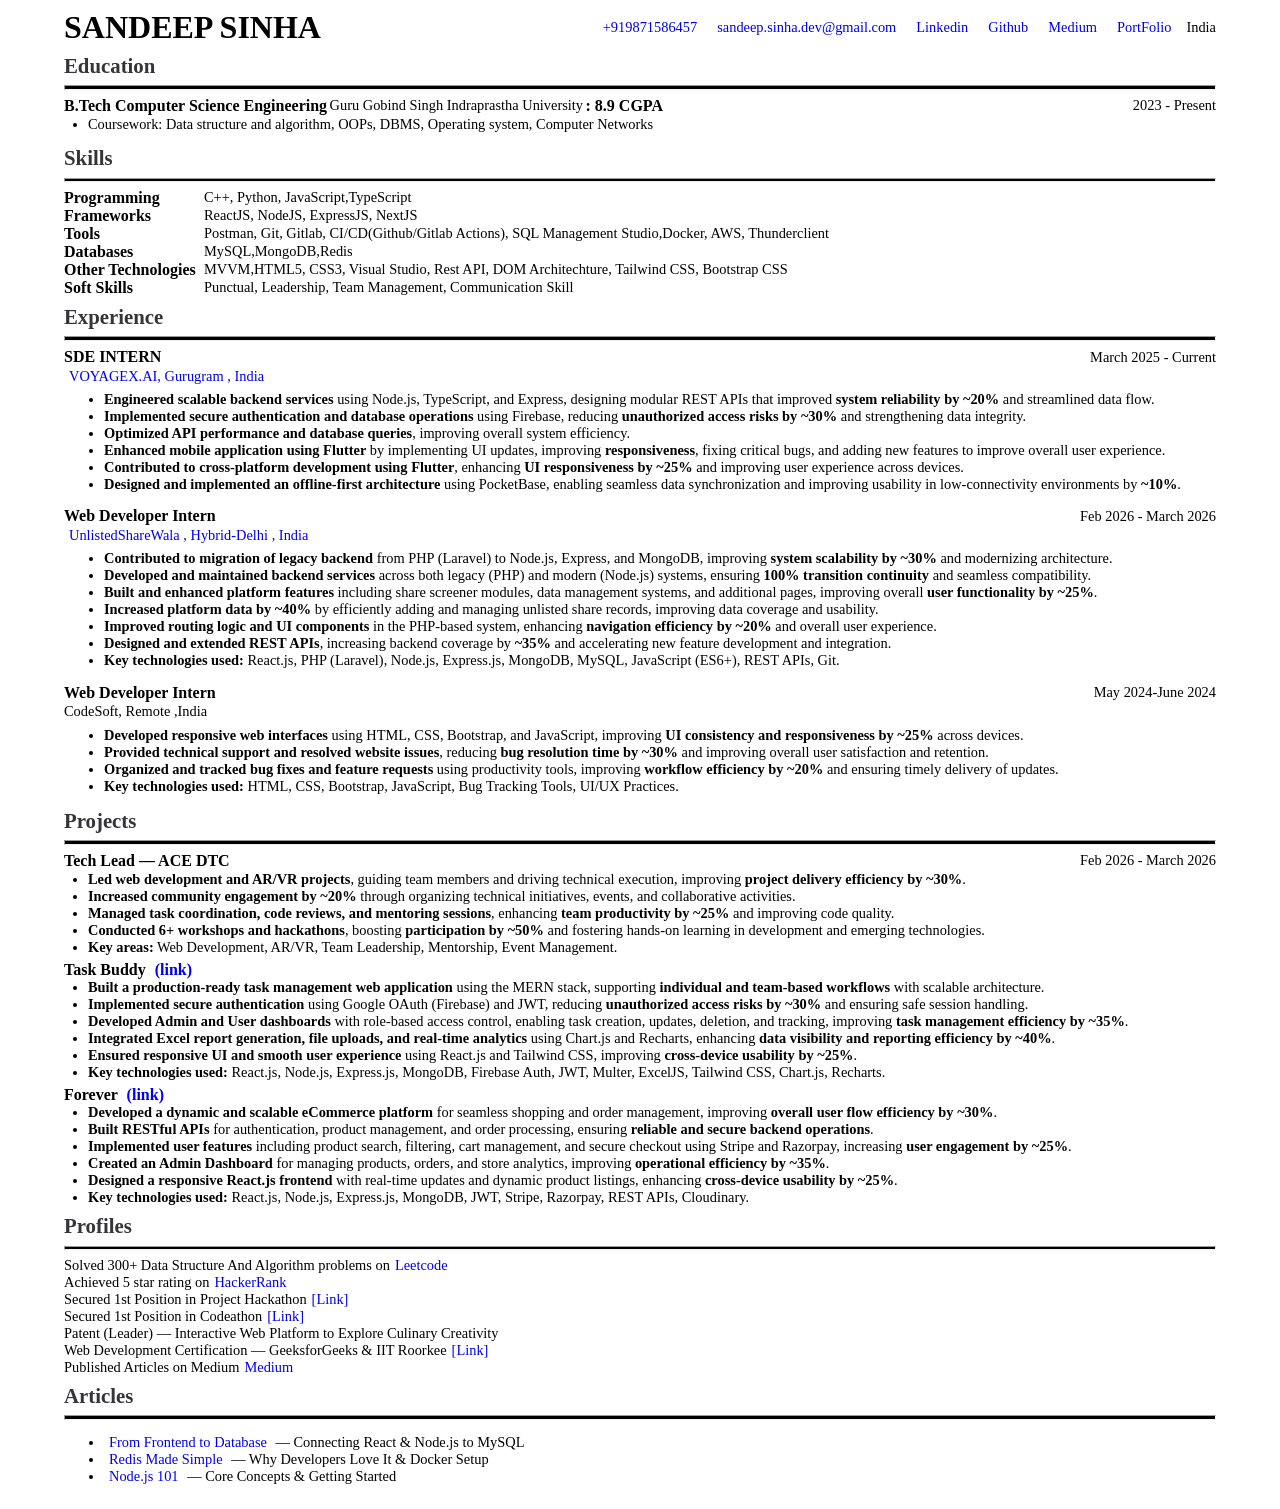
==== index.html @ 8e657e00 "Refactor list items for better readability" ====
<!DOCTYPE html>
<html lang="en">

<head>
    <meta charset="UTF-8">
    <meta http-equiv="X-UA-Compatible" content="IE=edge">
    <meta name="viewport" content="width=device-width, initial-scale=1.0">
    <link rel="stylesheet" href="./Resume.css">
    <title>Resume</title>
</head>

<body>
    <div class="Resume">
        <div class="Resume_Head">
            <div class="Resume_Name">SANDEEP SINHA</div>
            <div class="Resume_Contact">
                <div><a href="tel:+919871586457">+919871586457</a></div>

                <a href="mailto:sandeep.sinha.dev@gmail.com">sandeep.sinha.dev@gmail.com</a>
                <a href="https://www.linkedin.com/in/sandeep-sinha-full-stack">Linkedin</a>
                <a href="https://github.com/sinhaSandeep2006">Github</a>
                <a href="https://medium.com/@avta">Medium</a>
                <a href="https://portfolio-xi-red-oyzqsvfe94.vercel.app/">PortFolio</a>
                <div>India</div>
            </div>
        </div>

        <div class="Resume_Body">
            <div class="Section">
                <div class="Section_Head">Education</div>
                <hr>
                <div class="Sep">
                    <div class="Institute">
                        <div class="S_Bold">B.Tech Computer Science Engineering</div>
                        Guru Gobind Singh Indraprastha University
                        <div class="S_Bold"> : 8.9 CGPA </div>
                    </div>
                    <div class="Normal">2023 - Present</div>
                </div>

                <div class="Sep">
                    <div class="Institute">
                        <ul class="course_work">
                            <li>
                                <span>Coursework:</span>
                                Data structure and algorithm, OOPs, DBMS, Operating system, Computer Networks
                            </li>
                        </ul>
                    </div>
                </div>
                <div class="Section_Head">Skills</div>
                <hr>
                <div class="DF">
                    <div class="S_Bold">Programming</div>
                    <div class="Skills">C++, Python, JavaScript,TypeScript</div>
                </div>

                <div class="DF">
                    <div class="S_Bold">Frameworks </div>
                    <div class="Skills">ReactJS, NodeJS, ExpressJS, NextJS</div>
                </div>
                <div class="DF">
                    <div class="S_Bold">Tools </div>
                    <div class="Skills">Postman, Git, Gitlab,
                        CI/CD(Github/Gitlab Actions), SQL Management Studio,Docker, AWS, Thunderclient</div>
                </div>
                <div class="DF">
                    <div class="S_Bold">Databases </div>
                    <div class="Skills">MySQL,MongoDB,Redis</div>
                </div>
                <div class="DF">
                    <div class="S_Bold">Other Technologies </div>
                    <div class="Skills">MVVM,HTML5, CSS3, Visual Studio, Rest API, DOM Architechture, Tailwind CSS,
                        Bootstrap CSS </div>
                </div>
                <div class="DF">
                    <div class="S_Bold">Soft Skills </div>
                    <div class="Skills">Punctual, Leadership, Team Management, Communication Skill</div>
                </div>
                <div class="Section_Head">Experience</div>
                <hr>

                <!-- Fullstack Developer -->
                <div class="Sep">
                    <div class="S_Bold">
                        SDE INTERN
                    </div>
                    <div>
                        March 2025 - Current
                    </div>
                </div>
                <div class="Sm_Bold">
                    <a href="https://voyagex.ai/">
                        VOYAGEX.AI, Gurugram , India</a>
                </div>
                <ul>
    <li>
        <b>Engineered scalable backend services</b> using Node.js, TypeScript, and Express, designing
        modular REST APIs that improved <b>system reliability by ~20%</b> and streamlined data flow.
    </li>

    <li>
        <b>Implemented secure authentication and database operations</b> using Firebase, reducing
        <b>unauthorized access risks by ~30%</b> and strengthening data integrity.
    </li>

    <li>
        <b>Optimized API performance and database queries</b>, improving overall system efficiency.
    </li>

    <li>
        <b>Enhanced mobile application using Flutter</b> by implementing UI updates, improving
        <b>responsiveness</b>, fixing critical bugs, and adding new features to improve overall user experience.
    </li>

    <li>
        <b>Contributed to cross-platform development using Flutter</b>, enhancing <b>UI responsiveness
        by ~25%</b> and improving user experience across devices.
    </li>

    <li>
        <b>Designed and implemented an offline-first architecture</b> using PocketBase, enabling
        seamless data synchronization and improving usability in low-connectivity environments by
        <b>~10%</b>.
    </li>
</ul>
                <!-- SOFTWARE ENGINEER -->
                <div class="Sep">
                    <div class="S_Bold">
                        Web Developer Intern
                    </div>
                    <div>
                        Feb 2026 - March 2026
                    </div>
                </div>
                <div class="Sm_Bold">
                    <a href="https://unlistedsharewala.com/">
                        UnlistedShareWala , Hybrid-Delhi , India</a>
                </div>
                <ul>
                    <li>
                        <b>Contributed to migration of legacy backend</b> from PHP (Laravel) to Node.js, Express, and
                        MongoDB, improving <b>system scalability by ~30%</b> and modernizing architecture.
                    </li>

                    <li>
                        <b>Developed and maintained backend services</b> across both legacy (PHP) and modern (Node.js)
                        systems, ensuring <b>100% transition continuity</b> and seamless compatibility.
                    </li>

                    <li>
                        <b>Built and enhanced platform features</b> including share screener modules, data management
                        systems, and additional pages, improving overall <b>user functionality by ~25%</b>.
                    </li>

                    <li>
                        <b>Increased platform data by ~40%</b> by efficiently adding and managing unlisted share
                        records, improving data coverage and usability.
                    </li>

                    <li>
                        <b>Improved routing logic and UI components</b> in the PHP-based system, enhancing <b>navigation
                            efficiency by ~20%</b> and overall user experience.
                    </li>

                    <li>
                        <b>Designed and extended REST APIs</b>, increasing backend coverage by <b>~35%</b> and
                        accelerating new feature development and integration.
                    </li>

                    <li>
                        <b>Key technologies used:</b> React.js, PHP (Laravel), Node.js, Express.js, MongoDB, MySQL,
                        JavaScript (ES6+), REST APIs, Git.
                    </li>
                </ul>
                <!-- SOFTWARE ENGINEERING INTERN -->
                <div class="Sep">
                    <div class="S_Bold">
                        Web Developer Intern
                    </div>
                    <div>
                        May 2024-June 2024
                    </div>
                </div>
                <div class="Sm_Bold">

                    CodeSoft, Remote ,India</a>
                </div>
                <ul>
                    <li>
                        <b>Developed responsive web interfaces</b> using HTML, CSS, Bootstrap, and JavaScript, improving
                        <b>UI consistency and responsiveness by ~25%</b> across devices.
                    </li>

                    <li>
                        <b>Provided technical support and resolved website issues</b>, reducing <b>bug resolution time
                            by ~30%</b> and improving overall user satisfaction and retention.
                    </li>

                    <li>
                        <b>Organized and tracked bug fixes and feature requests</b> using productivity tools, improving
                        <b>workflow efficiency by ~20%</b> and ensuring timely delivery of updates.
                    </li>

                    <li>
                        <b>Key technologies used:</b> HTML, CSS, Bootstrap, JavaScript, Bug Tracking Tools, UI/UX
                        Practices.
                    </li>
                </ul>

                <div class="Section_Head">Projects</div>
                <hr>
                <div class="Exp">
                    <div class="Sep">
                        <div class="S_Bold">
                            Tech Lead — ACE DTC
                        </div>
                        <div>
                            Feb 2026 - March 2026
                        </div>
                    </div>

                    <div class="DFPE">
                        <ul class="course_work">

                            <li>
                                <b>Led web development and AR/VR projects</b>, guiding team members and driving
                                technical execution, improving <b>project delivery efficiency by ~30%</b>.
                            </li>

                            <li>
                                <b>Increased community engagement by ~20%</b> through organizing technical initiatives,
                                events, and collaborative activities.
                            </li>

                            <li>
                                <b>Managed task coordination, code reviews, and mentoring sessions</b>, enhancing
                                <b>team productivity by ~25%</b> and improving code quality.
                            </li>

                            <li>
                                <b>Conducted 6+ workshops and hackathons</b>, boosting <b>participation by ~50%</b> and
                                fostering hands-on learning in development and emerging technologies.
                            </li>

                            <li>
                                <b>Key areas:</b> Web Development, AR/VR, Team Leadership, Mentorship, Event Management.
                            </li>
                        </ul>

                    </div>
                </div>

                <div class="Exp"><span class="S_Bold">
                        Task Buddy <a href="https://task-buddy-q3lt.vercel.app/">(link)</a>
                    </span>

                    <div class="DFPE">
                        <ul class="course_work">
                            <li>
                                <b>Built a production-ready task management web application</b> using the MERN stack,
                                supporting <b>individual and team-based workflows</b> with scalable architecture.
                            </li>

                            <li>
                                <b>Implemented secure authentication</b> using Google OAuth (Firebase) and JWT, reducing
                                <b>unauthorized access risks by ~30%</b> and ensuring safe session handling.
                            </li>

                            <li>
                                <b>Developed Admin and User dashboards</b> with role-based access control, enabling task
                                creation, updates, deletion, and tracking, improving <b>task management efficiency by
                                    ~35%</b>.
                            </li>

                            <li>
                                <b>Integrated Excel report generation, file uploads, and real-time analytics</b> using
                                Chart.js and Recharts, enhancing <b>data visibility and reporting efficiency by
                                    ~40%</b>.
                            </li>

                            <li>
                                <b>Ensured responsive UI and smooth user experience</b> using React.js and Tailwind CSS,
                                improving <b>cross-device usability by ~25%</b>.
                            </li>

                            <li>
                                <b>Key technologies used:</b> React.js, Node.js, Express.js, MongoDB, Firebase Auth,
                                JWT, Multer, ExcelJS, Tailwind CSS, Chart.js, Recharts.
                            </li>
                        </ul>
                    </div>
                </div>
                <div class="Exp"><span class="S_Bold">
                        Forever <a href="https://forever-m28p.vercel.app/">(link)</a>
                    </span>

                    <div class="DFPE">
                        <ul class="course_work">
                            <li>
                                <b>Developed a dynamic and scalable eCommerce platform</b> for seamless shopping and
                                order management, improving <b>overall user flow efficiency by ~30%</b>.
                            </li>

                            <li>
                                <b>Built RESTful APIs</b> for authentication, product management, and order processing,
                                ensuring <b>reliable and secure backend operations</b>.
                            </li>

                            <li>
                                <b>Implemented user features</b> including product search, filtering, cart management,
                                and secure checkout using Stripe and Razorpay, increasing <b>user engagement by
                                    ~25%</b>.
                            </li>

                            <li>
                                <b>Created an Admin Dashboard</b> for managing products, orders, and store analytics,
                                improving <b>operational efficiency by ~35%</b>.
                            </li>

                            <li>
                                <b>Designed a responsive React.js frontend</b> with real-time updates and dynamic
                                product listings, enhancing <b>cross-device usability by ~25%</b>.
                            </li>

                            <li>
                                <b>Key technologies used:</b> React.js, Node.js, Express.js, MongoDB, JWT, Stripe,
                                Razorpay, REST APIs, Cloudinary.
                            </li>
                        </ul>
                    </div>
                </div>


                <div class="Section_Head">
                    Profiles
                </div>
                <hr>

                <div class="DFP">
                    <div>Solved 300+ Data Structure And Algorithm problems on </div>
                    <a href="https://leetcode.com/u/sinhaSandeep/">Leetcode</a>
                </div>

                <div class="DFP">
                    <div>Achieved 5 star rating on </div>
                    <a href="https://www.hackerrank.com/profile/avatdell">HackerRank</a>
                </div>

                <div class="DFP">
                    <div>Secured 1st Position in Project Hackathon </div>
                    <a href="https://drive.google.com/file/d/1RnlbuwYfHRTOypfjVZYj_A6CXDoIvnoF/view">[Link]</a>
                </div>

                <div class="DFP">
                    <div>Secured 1st Position in Codeathon </div>
                    <a href="https://drive.google.com/file/d/1Unbo2PFHLq9lsecltMrE9P5pNCYg2vUd/view">[Link]</a>
                </div>

                <div class="DFP">
                    <div>Patent (Leader) — Interactive Web Platform to Explore Culinary Creativity </div>
                </div>

                <div class="DFP">
                    <div>Web Development Certification — GeeksforGeeks & IIT Roorkee </div>
                    <a href="https://drive.google.com/file/d/17wc8FModReOjwoS8ejOoN26XyRVuxic_/view">[Link]</a>
                </div>

                <div class="DFP">
                    <div>Published Articles on Medium </div>
                    <a href="https://medium.com/@avta">Medium</a>
                </div>

                <div class="Section_Head">
                    Articles
                </div>
                <hr>

                <div class="DFPE">
                    <ul>
                        <li>
                            <a
                                href="https://medium.com/stackademic/from-frontend-to-database-connecting-react-and-node-js-to-mysql-for-beginners-baddd2785c11">
                                From Frontend to Database
                            </a> — Connecting React & Node.js to MySQL
                        </li>

                        <li>
                            <a
                                href="https://medium.com/stackademic/redis-made-simple-why-developers-love-it-how-to-launch-instantly-with-docker-8f6e66501a3b">
                                Redis Made Simple
                            </a> — Why Developers Love It & Docker Setup
                        </li>

                        <li>
                            <a href="https://medium.com/@avta/ad08bc94a603">
                                Node.js 101
                            </a> — Core Concepts & Getting Started
                        </li>
                    </ul>
                </div>

            </div>
        </div>
    </div>
</body>

</html>
---- Resume.css ----
body {
    margin: 0;
    padding: 0;
    font-size: 0.9rem;
}
.Sm_Bold {
    margin-bottom: -8px;
}
.course_work {
    margin-top: 0px;
    margin-bottom: 5px;
    margin-left: -16px;
}
.Resume,
.Resume_Head,
.Resume_Body {
    display: flex;
    flex-direction: column;
    align-items: center;
    justify-content: flex-start;
    width: -webkit-fill-available;
}
.Resume_Body,
.Resume_Head {
    flex: 1;
}
.Resume {
    padding: 1vh 5vw;
}
.Exp {
    margin: 2.5px 0;
}
hr {
    background-color: black;
    height: 2.5px;
}
.Section {
    width: 100%;
}
.Resume_Name {
    font-size: 2rem;
    font-weight: 700;
}
.Sep {
    display: flex;
    align-items: center;
    justify-content: space-between;
    margin: 1.5px 0;
}
.S_Bold {
    font-size: 1rem;
    font-weight: 700;
}
.Section_Head {
    font-size: 1.3rem;
    font-weight: 700;
    margin: 8px 0 0 0;
    color: rgb(53, 52, 57);
}
.Institute {
    display: flex;
    align-items: center;
    justify-content: start;
    gap: 2.5px;
}
.DF,
.DFP {
    display: flex;
    align-items: flex-start;
    justify-content: start;
}
.DF .S_Bold {
    flex-basis: 140px;
    flex-grow: 0;
}
.DFPE .S_Bold {
    display: inline;
    white-space: nowrap;
}
.Skills {
    flex-basis: 464px;
    flex-grow: 1;
    height: auto;
}
a {
    margin: 0 5px;
    text-decoration: none;
}
/* Additional styling for Resume_Head */
.Resume_Head {
    display: flex;
    flex-direction: row;
    align-items: center;
    justify-content: space-between;
    width: -webkit-fill-available;
}
.Resume_Contact {
    display: flex;
    flex-direction: row;
    align-items: center;
    gap: 10px;
}


/* ── RESPONSIVE ── */

@media (max-width: 768px) {
    .Resume_Head {
        flex-direction: column;
        align-items: flex-start;
        gap: 8px;
    }

    .Resume_Contact {
        flex-wrap: wrap;
        gap: 6px;
    }

    .Resume_Name {
        font-size: 1.6rem;
    }

    .DF {
        flex-direction: column;
        gap: 0;
    }

    .DF .S_Bold {
        flex-basis: auto;
    }

    .Skills {
        flex-basis: auto;
    }
}

@media (max-width: 480px) {
    body {
        font-size: 0.82rem;
    }

    .Resume_Name {
        font-size: 1.3rem;
    }

    .Resume_Contact {
        gap: 4px;
        font-size: 0.8rem;
    }

    .Sep {
        flex-direction: column;
        align-items: flex-start;
        gap: 2px;
    }

    .Section_Head {
        font-size: 1.1rem;
    }

    .S_Bold {
        font-size: 0.9rem;
    }
}
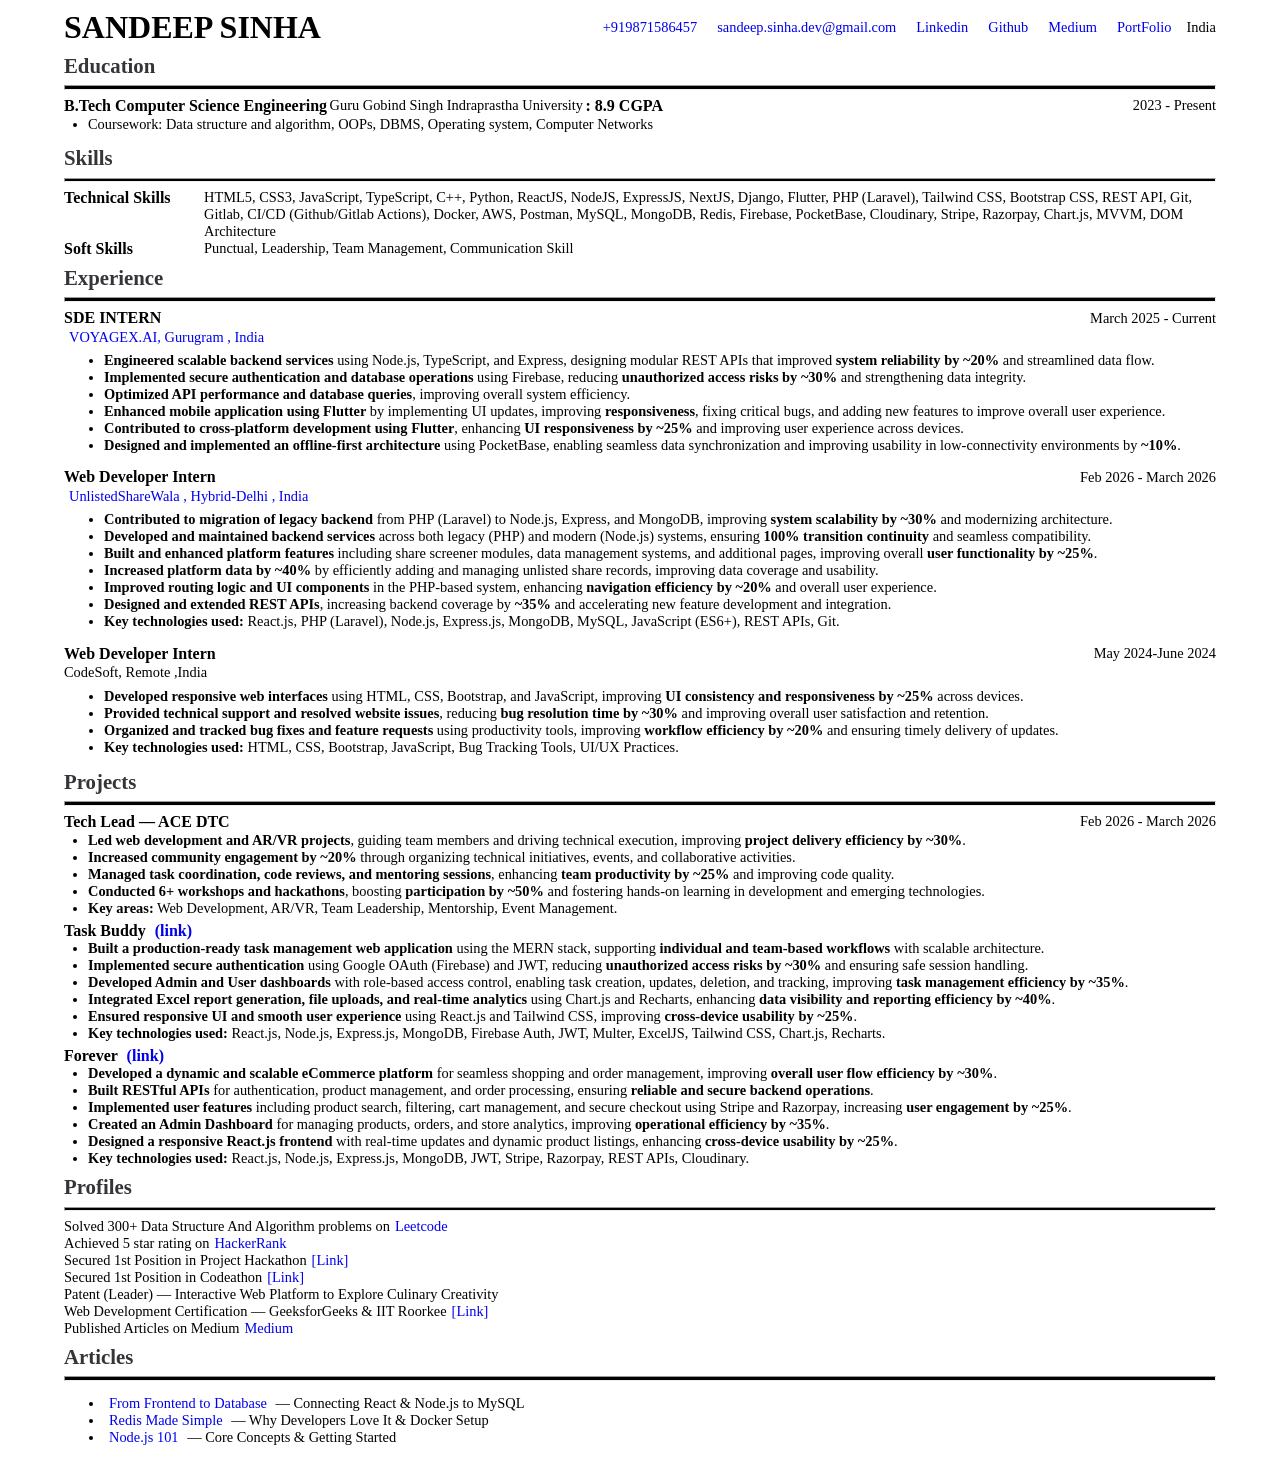
==== commit f1fc32de: "some changes" ====
--- a/index.html
+++ b/index.html
@@ -48,33 +48,17 @@
                         </ul>
                     </div>
                 </div>
-                <div class="Section_Head">Skills</div>
+               <div class="Section_Head">Skills</div>
                 <hr>
                 <div class="DF">
-                    <div class="S_Bold">Programming</div>
-                    <div class="Skills">C++, Python, JavaScript,TypeScript</div>
-                </div>
-
+                    <div class="S_Bold">Technical Skills</div>
+                    <div class="Skills">HTML5, CSS3, JavaScript, TypeScript, C++, Python, ReactJS, NodeJS, ExpressJS,
+                        NextJS, Django, Flutter, PHP (Laravel), Tailwind CSS, Bootstrap CSS, REST API, Git, Gitlab,
+                        CI/CD (Github/Gitlab Actions), Docker, AWS, Postman, MySQL, MongoDB, Redis, Firebase,
+                        PocketBase, Cloudinary, Stripe, Razorpay, Chart.js, MVVM, DOM Architecture</div>
+                </div>
                 <div class="DF">
-                    <div class="S_Bold">Frameworks </div>
-                    <div class="Skills">ReactJS, NodeJS, ExpressJS, NextJS</div>
-                </div>
-                <div class="DF">
-                    <div class="S_Bold">Tools </div>
-                    <div class="Skills">Postman, Git, Gitlab,
-                        CI/CD(Github/Gitlab Actions), SQL Management Studio,Docker, AWS, Thunderclient</div>
-                </div>
-                <div class="DF">
-                    <div class="S_Bold">Databases </div>
-                    <div class="Skills">MySQL,MongoDB,Redis</div>
-                </div>
-                <div class="DF">
-                    <div class="S_Bold">Other Technologies </div>
-                    <div class="Skills">MVVM,HTML5, CSS3, Visual Studio, Rest API, DOM Architechture, Tailwind CSS,
-                        Bootstrap CSS </div>
-                </div>
-                <div class="DF">
-                    <div class="S_Bold">Soft Skills </div>
+                    <div class="S_Bold">Soft Skills</div>
                     <div class="Skills">Punctual, Leadership, Team Management, Communication Skill</div>
                 </div>
                 <div class="Section_Head">Experience</div>
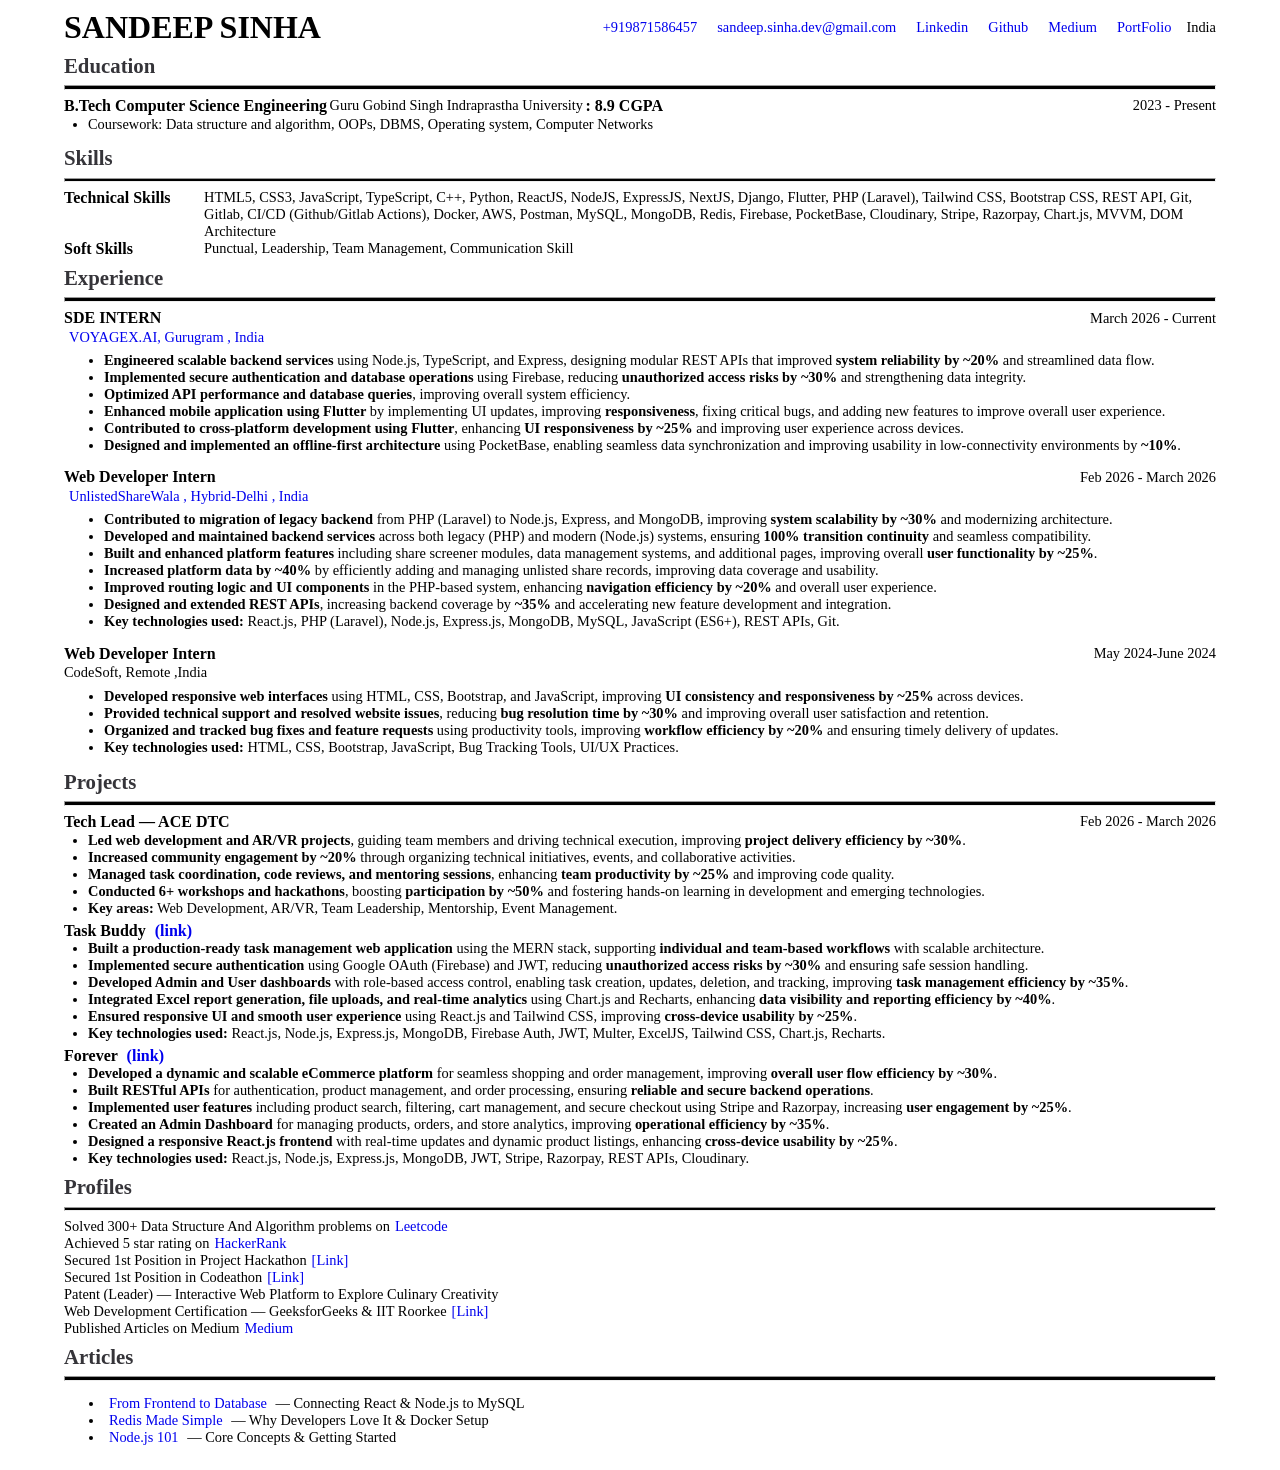
==== commit a1d89d31: "some changes" ====
--- a/index.html
+++ b/index.html
@@ -70,7 +70,7 @@
                         SDE INTERN
                     </div>
                     <div>
-                        March 2025 - Current
+                        March 2026 - Current
                     </div>
                 </div>
                 <div class="Sm_Bold">
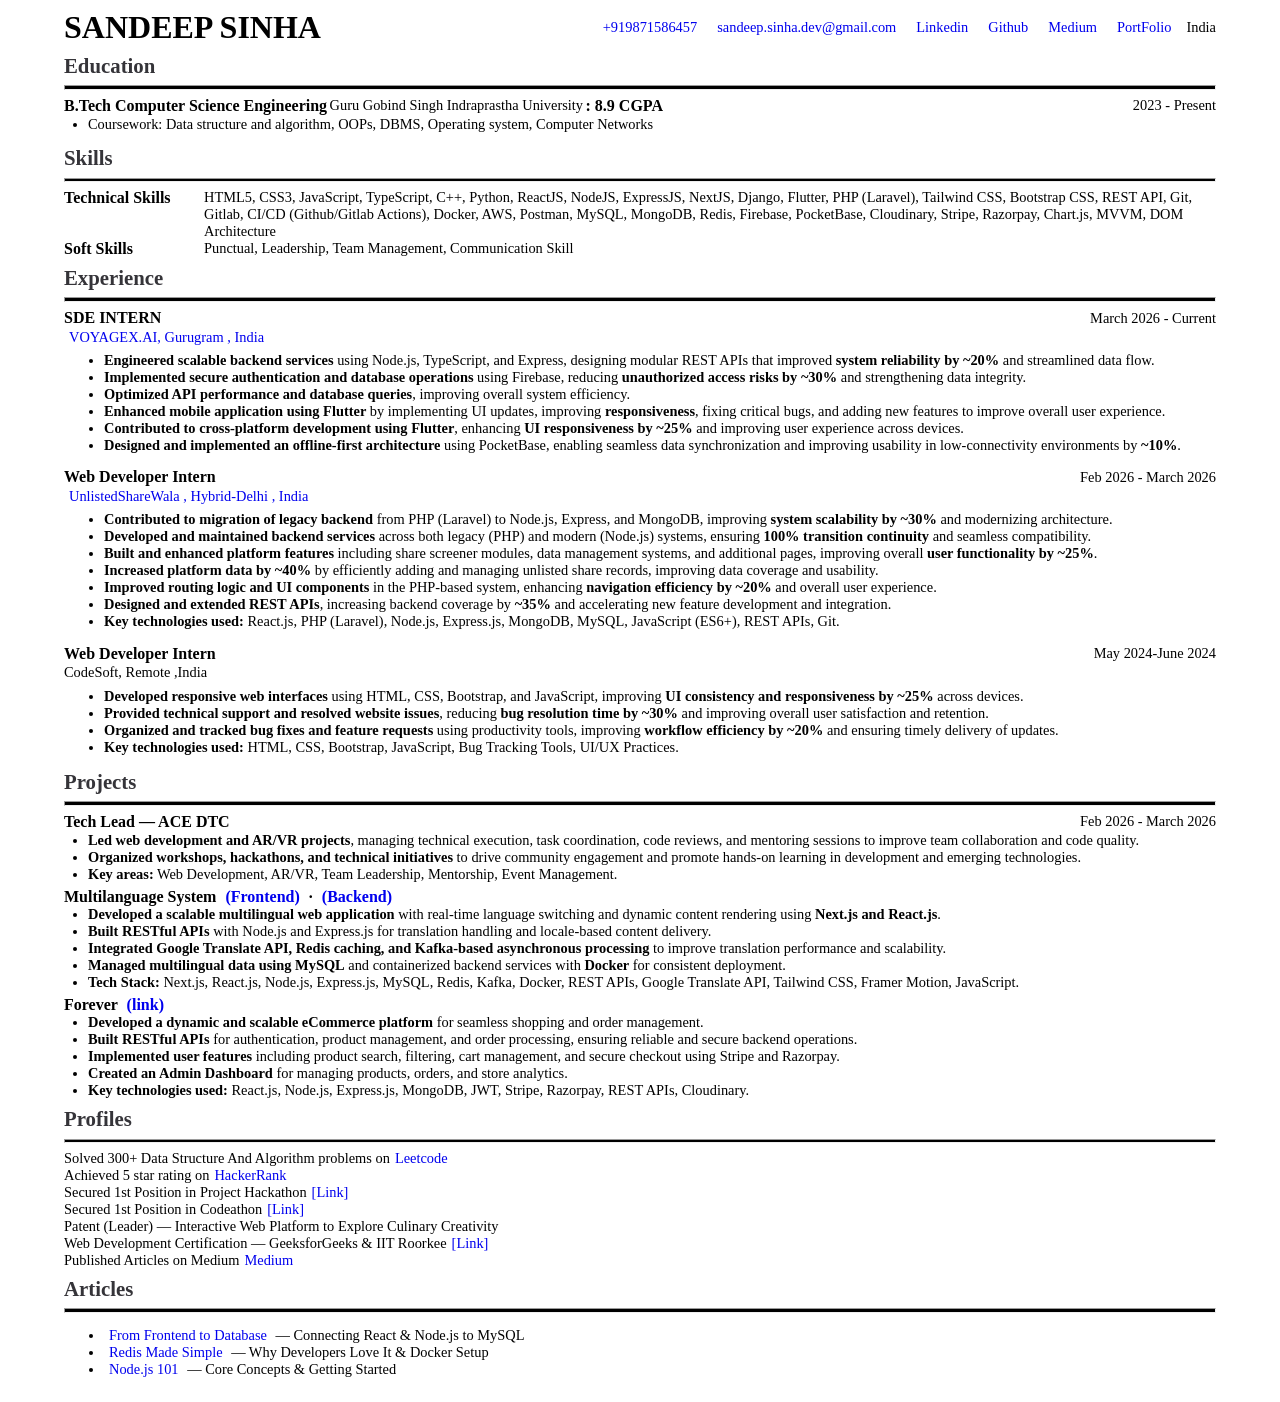
==== commit b97f8559: "adding new project" ====
--- a/index.html
+++ b/index.html
@@ -207,25 +207,15 @@
                     <div class="DFPE">
                         <ul class="course_work">
 
-                            <li>
-                                <b>Led web development and AR/VR projects</b>, guiding team members and driving
-                                technical execution, improving <b>project delivery efficiency by ~30%</b>.
-                            </li>
-
-                            <li>
-                                <b>Increased community engagement by ~20%</b> through organizing technical initiatives,
-                                events, and collaborative activities.
-                            </li>
-
-                            <li>
-                                <b>Managed task coordination, code reviews, and mentoring sessions</b>, enhancing
-                                <b>team productivity by ~25%</b> and improving code quality.
-                            </li>
-
-                            <li>
-                                <b>Conducted 6+ workshops and hackathons</b>, boosting <b>participation by ~50%</b> and
-                                fostering hands-on learning in development and emerging technologies.
-                            </li>
+                         <li>
+    <b>Led web development and AR/VR projects</b>, managing technical execution, task coordination,
+    code reviews, and mentoring sessions to improve team collaboration and code quality.
+</li>
+
+<li>
+    <b>Organized workshops, hackathons, and technical initiatives</b> to drive community engagement
+    and promote hands-on learning in development and emerging technologies.
+</li>
 
                             <li>
                                 <b>Key areas:</b> Web Development, AR/VR, Team Leadership, Mentorship, Event Management.
@@ -235,86 +225,77 @@
                     </div>
                 </div>
 
+                <div class="Exp">
+    <span class="S_Bold">
+        Multilanguage System
+        <a href="https://github.com/sinhasandeep2006/Frontend_Multilang">(Frontend)</a>
+        ·
+        <a href="https://github.com/sinhasandeep2006/mutliLanguage_system_backend">(Backend)</a>
+    </span>
+
+    <div class="DFPE">
+        <ul class="course_work">
+
+            <li>
+                <b>Developed a scalable multilingual web application</b> with real-time language switching and dynamic
+                content rendering using <b>Next.js and React.js</b>.
+            </li>
+
+            <li>
+                <b>Built RESTful APIs</b> with Node.js and Express.js for translation handling and locale-based content
+                delivery.
+            </li>
+
+            <li>
+                <b>Integrated Google Translate API, Redis caching, and Kafka-based asynchronous processing</b> to
+                improve translation performance and scalability.
+            </li>
+
+            <li>
+                <b>Managed multilingual data using MySQL</b> and containerized backend services with
+                <b>Docker</b> for consistent deployment.
+            </li>
+
+            <li>
+                <b>Tech Stack:</b> Next.js, React.js, Node.js, Express.js, MySQL, Redis, Kafka, Docker, REST APIs,
+                Google Translate API, Tailwind CSS, Framer Motion, JavaScript.
+            </li>
+
+        </ul>
+    </div>
+</div>
                 <div class="Exp"><span class="S_Bold">
-                        Task Buddy <a href="https://task-buddy-q3lt.vercel.app/">(link)</a>
-                    </span>
-
-                    <div class="DFPE">
-                        <ul class="course_work">
-                            <li>
-                                <b>Built a production-ready task management web application</b> using the MERN stack,
-                                supporting <b>individual and team-based workflows</b> with scalable architecture.
-                            </li>
-
-                            <li>
-                                <b>Implemented secure authentication</b> using Google OAuth (Firebase) and JWT, reducing
-                                <b>unauthorized access risks by ~30%</b> and ensuring safe session handling.
-                            </li>
-
-                            <li>
-                                <b>Developed Admin and User dashboards</b> with role-based access control, enabling task
-                                creation, updates, deletion, and tracking, improving <b>task management efficiency by
-                                    ~35%</b>.
-                            </li>
-
-                            <li>
-                                <b>Integrated Excel report generation, file uploads, and real-time analytics</b> using
-                                Chart.js and Recharts, enhancing <b>data visibility and reporting efficiency by
-                                    ~40%</b>.
-                            </li>
-
-                            <li>
-                                <b>Ensured responsive UI and smooth user experience</b> using React.js and Tailwind CSS,
-                                improving <b>cross-device usability by ~25%</b>.
-                            </li>
-
-                            <li>
-                                <b>Key technologies used:</b> React.js, Node.js, Express.js, MongoDB, Firebase Auth,
-                                JWT, Multer, ExcelJS, Tailwind CSS, Chart.js, Recharts.
-                            </li>
-                        </ul>
-                    </div>
-                </div>
-                <div class="Exp"><span class="S_Bold">
-                        Forever <a href="https://forever-m28p.vercel.app/">(link)</a>
-                    </span>
-
-                    <div class="DFPE">
-                        <ul class="course_work">
-                            <li>
-                                <b>Developed a dynamic and scalable eCommerce platform</b> for seamless shopping and
-                                order management, improving <b>overall user flow efficiency by ~30%</b>.
-                            </li>
-
-                            <li>
-                                <b>Built RESTful APIs</b> for authentication, product management, and order processing,
-                                ensuring <b>reliable and secure backend operations</b>.
-                            </li>
-
-                            <li>
-                                <b>Implemented user features</b> including product search, filtering, cart management,
-                                and secure checkout using Stripe and Razorpay, increasing <b>user engagement by
-                                    ~25%</b>.
-                            </li>
-
-                            <li>
-                                <b>Created an Admin Dashboard</b> for managing products, orders, and store analytics,
-                                improving <b>operational efficiency by ~35%</b>.
-                            </li>
-
-                            <li>
-                                <b>Designed a responsive React.js frontend</b> with real-time updates and dynamic
-                                product listings, enhancing <b>cross-device usability by ~25%</b>.
-                            </li>
-
-                            <li>
-                                <b>Key technologies used:</b> React.js, Node.js, Express.js, MongoDB, JWT, Stripe,
-                                Razorpay, REST APIs, Cloudinary.
-                            </li>
-                        </ul>
-                    </div>
-                </div>
-
+        Forever <a href="https://forever-m28p.vercel.app/">(link)</a>
+    </span>
+
+    <div class="DFPE">
+        <ul class="course_work">
+            <li>
+                <b>Developed a dynamic and scalable eCommerce platform</b> for seamless shopping and
+                order management.
+            </li>
+
+            <li>
+                <b>Built RESTful APIs</b> for authentication, product management, and order processing,
+                ensuring reliable and secure backend operations.
+            </li>
+
+            <li>
+                <b>Implemented user features</b> including product search, filtering, cart management,
+                and secure checkout using Stripe and Razorpay.
+            </li>
+
+            <li>
+                <b>Created an Admin Dashboard</b> for managing products, orders, and store analytics.
+            </li>
+
+            <li>
+                <b>Key technologies used:</b> React.js, Node.js, Express.js, MongoDB, JWT, Stripe,
+                Razorpay, REST APIs, Cloudinary.
+            </li>
+        </ul>
+    </div>
+</div>
 
                 <div class="Section_Head">
                     Profiles
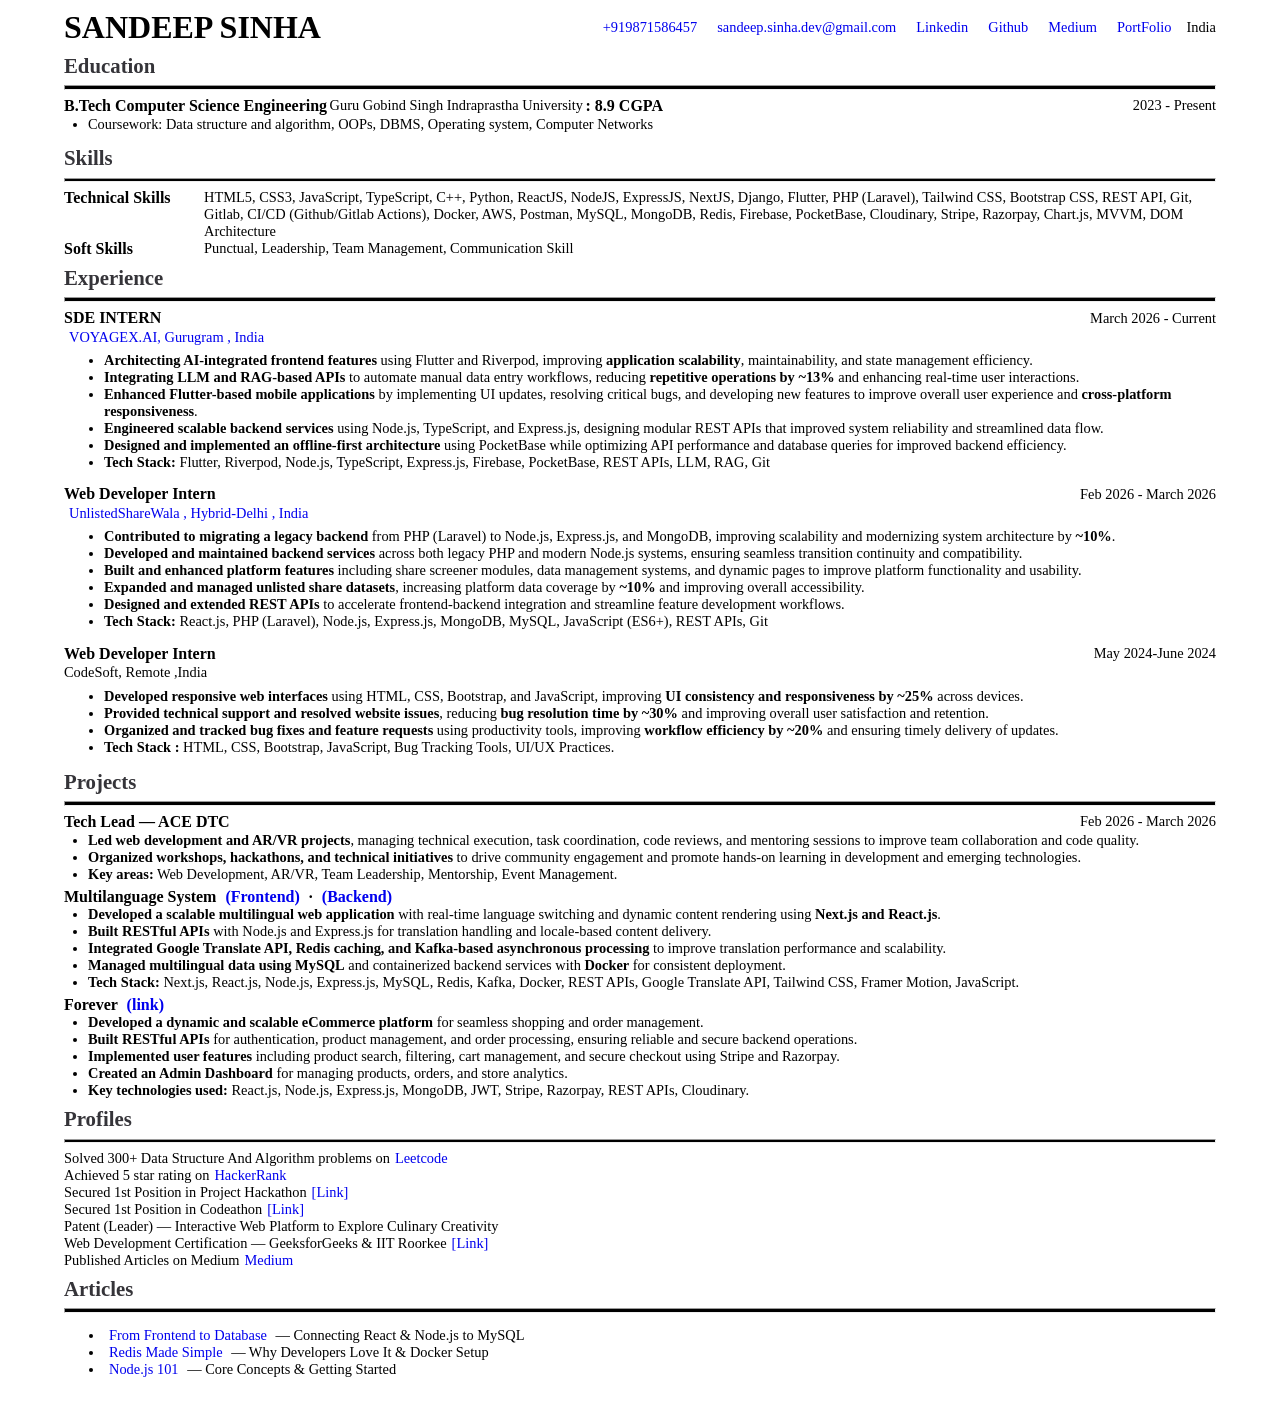
==== commit 935b0540: "this is the change in the file contain" ====
--- a/index.html
+++ b/index.html
@@ -79,35 +79,37 @@
                 </div>
                 <ul>
     <li>
-        <b>Engineered scalable backend services</b> using Node.js, TypeScript, and Express, designing
-        modular REST APIs that improved <b>system reliability by ~20%</b> and streamlined data flow.
-    </li>
-
-    <li>
-        <b>Implemented secure authentication and database operations</b> using Firebase, reducing
-        <b>unauthorized access risks by ~30%</b> and strengthening data integrity.
-    </li>
-
-    <li>
-        <b>Optimized API performance and database queries</b>, improving overall system efficiency.
-    </li>
-
-    <li>
-        <b>Enhanced mobile application using Flutter</b> by implementing UI updates, improving
-        <b>responsiveness</b>, fixing critical bugs, and adding new features to improve overall user experience.
-    </li>
-
-    <li>
-        <b>Contributed to cross-platform development using Flutter</b>, enhancing <b>UI responsiveness
-        by ~25%</b> and improving user experience across devices.
-    </li>
-
-    <li>
-        <b>Designed and implemented an offline-first architecture</b> using PocketBase, enabling
-        seamless data synchronization and improving usability in low-connectivity environments by
-        <b>~10%</b>.
-    </li>
+        <b>Architecting AI-integrated frontend features</b> using Flutter and Riverpod, improving
+        <b>application scalability</b>, maintainability, and state management efficiency.
+    </li>
+
+    <li>
+        <b>Integrating LLM and RAG-based APIs</b> to automate manual data entry workflows,
+        reducing <b>repetitive operations by ~13%</b> and enhancing real-time user interactions.
+    </li>
+
+    <li>
+        <b>Enhanced Flutter-based mobile applications</b> by implementing UI updates, resolving
+        critical bugs, and developing new features to improve overall user experience and
+        <b>cross-platform responsiveness</b>.
+    </li>
+
+    <li>
+        <b>Engineered scalable backend services</b> using Node.js, TypeScript, and Express.js,
+        designing modular REST APIs that improved system reliability and streamlined data flow.
+    </li>
+
+    <li>
+        <b>Designed and implemented an offline-first architecture</b> using PocketBase while
+        optimizing API performance and database queries for improved backend efficiency.
+    </li>
+    <li>
+    <b>Tech Stack:</b> Flutter, Riverpod, Node.js, TypeScript, Express.js, Firebase,
+    PocketBase, REST APIs, LLM, RAG, Git
+</li>
 </ul>
+
+
                 <!-- SOFTWARE ENGINEER -->
                 <div class="Sep">
                     <div class="S_Bold">
@@ -121,42 +123,39 @@
                     <a href="https://unlistedsharewala.com/">
                         UnlistedShareWala , Hybrid-Delhi , India</a>
                 </div>
-                <ul>
-                    <li>
-                        <b>Contributed to migration of legacy backend</b> from PHP (Laravel) to Node.js, Express, and
-                        MongoDB, improving <b>system scalability by ~30%</b> and modernizing architecture.
-                    </li>
-
-                    <li>
-                        <b>Developed and maintained backend services</b> across both legacy (PHP) and modern (Node.js)
-                        systems, ensuring <b>100% transition continuity</b> and seamless compatibility.
-                    </li>
-
-                    <li>
-                        <b>Built and enhanced platform features</b> including share screener modules, data management
-                        systems, and additional pages, improving overall <b>user functionality by ~25%</b>.
-                    </li>
-
-                    <li>
-                        <b>Increased platform data by ~40%</b> by efficiently adding and managing unlisted share
-                        records, improving data coverage and usability.
-                    </li>
-
-                    <li>
-                        <b>Improved routing logic and UI components</b> in the PHP-based system, enhancing <b>navigation
-                            efficiency by ~20%</b> and overall user experience.
-                    </li>
-
-                    <li>
-                        <b>Designed and extended REST APIs</b>, increasing backend coverage by <b>~35%</b> and
-                        accelerating new feature development and integration.
-                    </li>
-
-                    <li>
-                        <b>Key technologies used:</b> React.js, PHP (Laravel), Node.js, Express.js, MongoDB, MySQL,
-                        JavaScript (ES6+), REST APIs, Git.
-                    </li>
-                </ul>
+               <ul>
+    <li>
+        <b>Contributed to migrating a legacy backend</b> from PHP (Laravel) to Node.js,
+        Express.js, and MongoDB, improving scalability and modernizing system architecture
+        by <b>~10%</b>.
+    </li>
+
+    <li>
+        <b>Developed and maintained backend services</b> across both legacy PHP and modern
+        Node.js systems, ensuring seamless transition continuity and compatibility.
+    </li>
+
+    <li>
+        <b>Built and enhanced platform features</b> including share screener modules,
+        data management systems, and dynamic pages to improve platform functionality and usability.
+    </li>
+
+    <li>
+        <b>Expanded and managed unlisted share datasets</b>, increasing platform data coverage
+        by <b>~10%</b> and improving overall accessibility.
+    </li>
+
+    <li>
+        <b>Designed and extended REST APIs</b> to accelerate frontend-backend integration
+        and streamline feature development workflows.
+    </li>
+    <li>
+    <b>Tech Stack:</b> React.js, PHP (Laravel), Node.js, Express.js, MongoDB,
+    MySQL, JavaScript (ES6+), REST APIs, Git
+</li>
+</ul>
+
+
                 <!-- SOFTWARE ENGINEERING INTERN -->
                 <div class="Sep">
                     <div class="S_Bold">
@@ -187,7 +186,7 @@
                     </li>
 
                     <li>
-                        <b>Key technologies used:</b> HTML, CSS, Bootstrap, JavaScript, Bug Tracking Tools, UI/UX
+                        <b>Tech Stack :</b> HTML, CSS, Bootstrap, JavaScript, Bug Tracking Tools, UI/UX
                         Practices.
                     </li>
                 </ul>
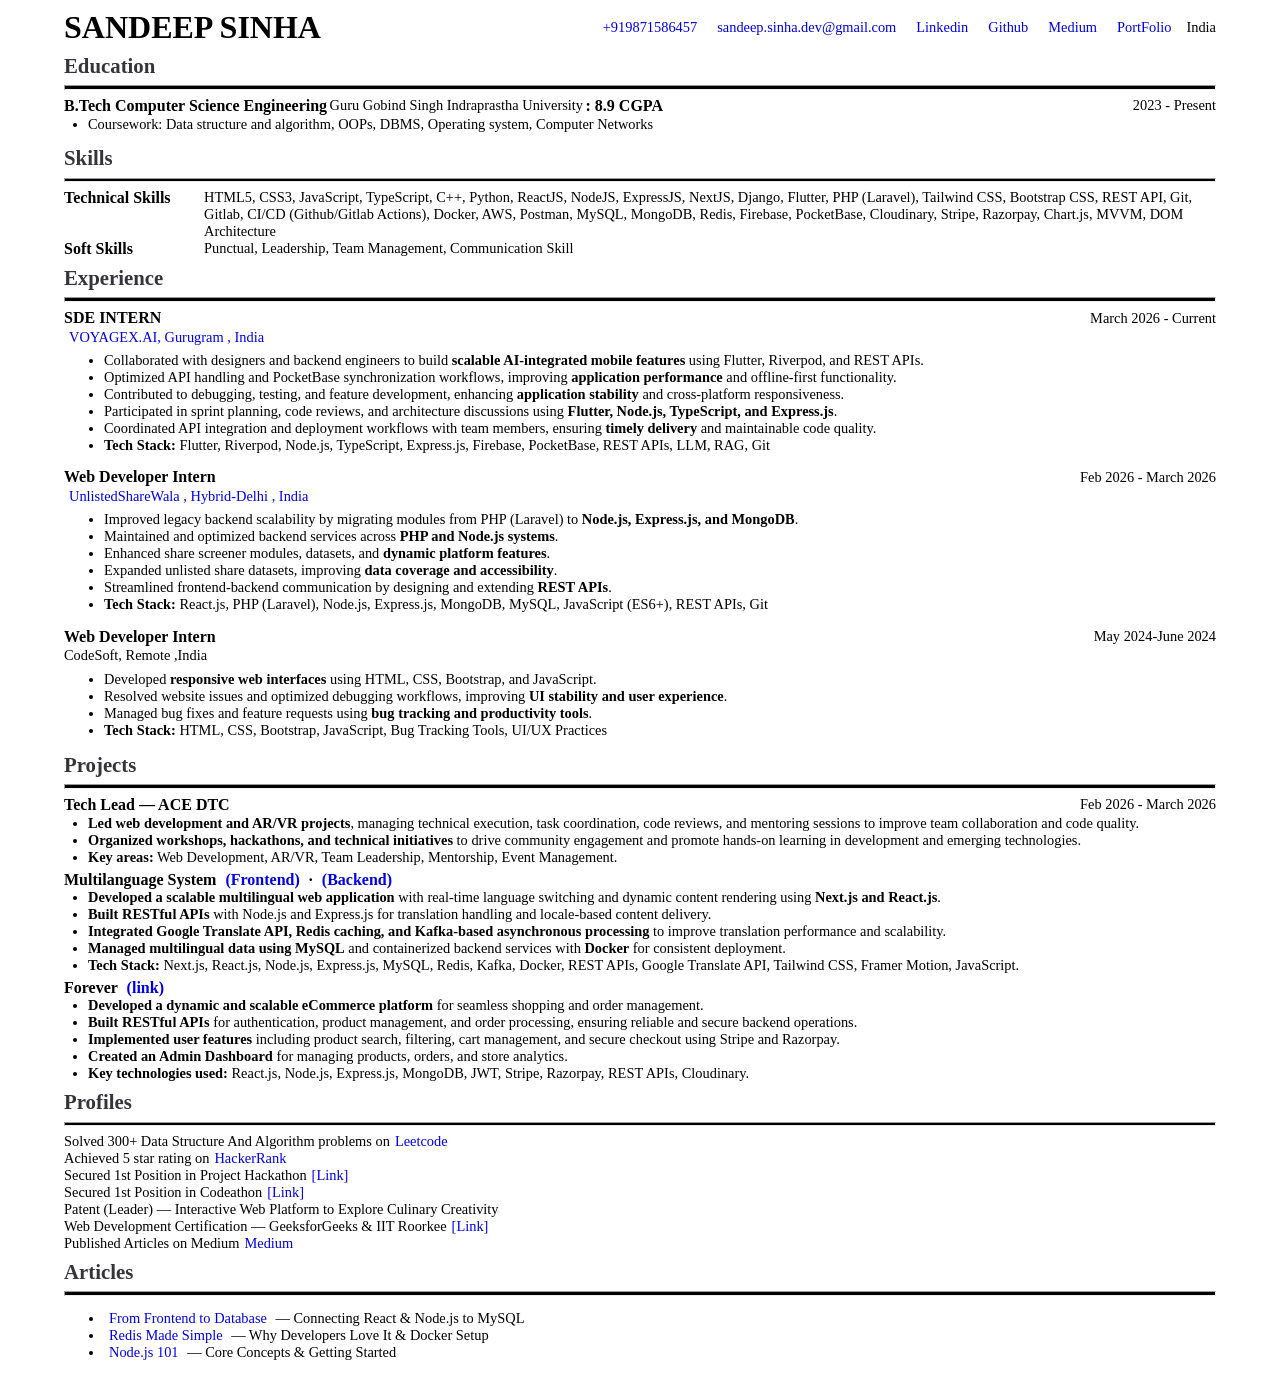
==== commit 27b858ab: "change" ====
--- a/index.html
+++ b/index.html
@@ -77,36 +77,37 @@
                     <a href="https://voyagex.ai/">
                         VOYAGEX.AI, Gurugram , India</a>
                 </div>
-                <ul>
-    <li>
-        <b>Architecting AI-integrated frontend features</b> using Flutter and Riverpod, improving
-        <b>application scalability</b>, maintainability, and state management efficiency.
-    </li>
-
-    <li>
-        <b>Integrating LLM and RAG-based APIs</b> to automate manual data entry workflows,
-        reducing <b>repetitive operations by ~13%</b> and enhancing real-time user interactions.
-    </li>
-
-    <li>
-        <b>Enhanced Flutter-based mobile applications</b> by implementing UI updates, resolving
-        critical bugs, and developing new features to improve overall user experience and
-        <b>cross-platform responsiveness</b>.
-    </li>
-
-    <li>
-        <b>Engineered scalable backend services</b> using Node.js, TypeScript, and Express.js,
-        designing modular REST APIs that improved system reliability and streamlined data flow.
-    </li>
-
-    <li>
-        <b>Designed and implemented an offline-first architecture</b> using PocketBase while
-        optimizing API performance and database queries for improved backend efficiency.
-    </li>
-    <li>
-    <b>Tech Stack:</b> Flutter, Riverpod, Node.js, TypeScript, Express.js, Firebase,
-    PocketBase, REST APIs, LLM, RAG, Git
-</li>
+     <ul>
+    <li>
+        Collaborated with designers and backend engineers to build
+        <b>scalable AI-integrated mobile features</b> using Flutter, Riverpod,
+        and REST APIs.
+    </li>
+
+    <li>
+        Optimized API handling and PocketBase synchronization workflows,
+        improving <b>application performance</b> and offline-first functionality.
+    </li>
+
+    <li>
+        Contributed to debugging, testing, and feature development,
+        enhancing <b>application stability</b> and cross-platform responsiveness.
+    </li>
+
+    <li>
+        Participated in sprint planning, code reviews, and architecture discussions
+        using <b>Flutter, Node.js, TypeScript, and Express.js</b>.
+    </li>
+
+    <li>
+        Coordinated API integration and deployment workflows with team members,
+        ensuring <b>timely delivery</b> and maintainable code quality.
+    </li>
+
+    <li>
+        <b>Tech Stack:</b> Flutter, Riverpod, Node.js, TypeScript, Express.js,
+        Firebase, PocketBase, REST APIs, LLM, RAG, Git
+    </li>
 </ul>
 
 
@@ -123,36 +124,36 @@
                     <a href="https://unlistedsharewala.com/">
                         UnlistedShareWala , Hybrid-Delhi , India</a>
                 </div>
-               <ul>
-    <li>
-        <b>Contributed to migrating a legacy backend</b> from PHP (Laravel) to Node.js,
-        Express.js, and MongoDB, improving scalability and modernizing system architecture
-        by <b>~10%</b>.
-    </li>
-
-    <li>
-        <b>Developed and maintained backend services</b> across both legacy PHP and modern
-        Node.js systems, ensuring seamless transition continuity and compatibility.
-    </li>
-
-    <li>
-        <b>Built and enhanced platform features</b> including share screener modules,
-        data management systems, and dynamic pages to improve platform functionality and usability.
-    </li>
-
-    <li>
-        <b>Expanded and managed unlisted share datasets</b>, increasing platform data coverage
-        by <b>~10%</b> and improving overall accessibility.
-    </li>
-
-    <li>
-        <b>Designed and extended REST APIs</b> to accelerate frontend-backend integration
-        and streamline feature development workflows.
-    </li>
-    <li>
-    <b>Tech Stack:</b> React.js, PHP (Laravel), Node.js, Express.js, MongoDB,
-    MySQL, JavaScript (ES6+), REST APIs, Git
-</li>
+           <ul>
+    <li>
+        Improved legacy backend scalability by migrating modules from PHP (Laravel)
+        to <b>Node.js, Express.js, and MongoDB</b>.
+    </li>
+
+    <li>
+        Maintained and optimized backend services across
+        <b>PHP and Node.js systems</b>.
+    </li>
+
+    <li>
+        Enhanced share screener modules, datasets, and
+        <b>dynamic platform features</b>.
+    </li>
+
+    <li>
+        Expanded unlisted share datasets, improving
+        <b>data coverage and accessibility</b>.
+    </li>
+
+    <li>
+        Streamlined frontend-backend communication by designing
+        and extending <b>REST APIs</b>.
+    </li>
+
+    <li>
+        <b>Tech Stack:</b> React.js, PHP (Laravel), Node.js, Express.js,
+        MongoDB, MySQL, JavaScript (ES6+), REST APIs, Git
+    </li>
 </ul>
 
 
@@ -169,27 +170,26 @@
 
                     CodeSoft, Remote ,India</a>
                 </div>
-                <ul>
-                    <li>
-                        <b>Developed responsive web interfaces</b> using HTML, CSS, Bootstrap, and JavaScript, improving
-                        <b>UI consistency and responsiveness by ~25%</b> across devices.
-                    </li>
-
-                    <li>
-                        <b>Provided technical support and resolved website issues</b>, reducing <b>bug resolution time
-                            by ~30%</b> and improving overall user satisfaction and retention.
-                    </li>
-
-                    <li>
-                        <b>Organized and tracked bug fixes and feature requests</b> using productivity tools, improving
-                        <b>workflow efficiency by ~20%</b> and ensuring timely delivery of updates.
-                    </li>
-
-                    <li>
-                        <b>Tech Stack :</b> HTML, CSS, Bootstrap, JavaScript, Bug Tracking Tools, UI/UX
-                        Practices.
-                    </li>
-                </ul>
+               <ul>
+    <li>
+        Developed <b>responsive web interfaces</b> using HTML, CSS, Bootstrap, and JavaScript.
+    </li>
+
+    <li>
+        Resolved website issues and optimized debugging workflows,
+        improving <b>UI stability and user experience</b>.
+    </li>
+
+    <li>
+        Managed bug fixes and feature requests using
+        <b>bug tracking and productivity tools</b>.
+    </li>
+
+    <li>
+        <b>Tech Stack:</b> HTML, CSS, Bootstrap, JavaScript,
+        Bug Tracking Tools, UI/UX Practices
+    </li>
+</ul>
 
                 <div class="Section_Head">Projects</div>
                 <hr>
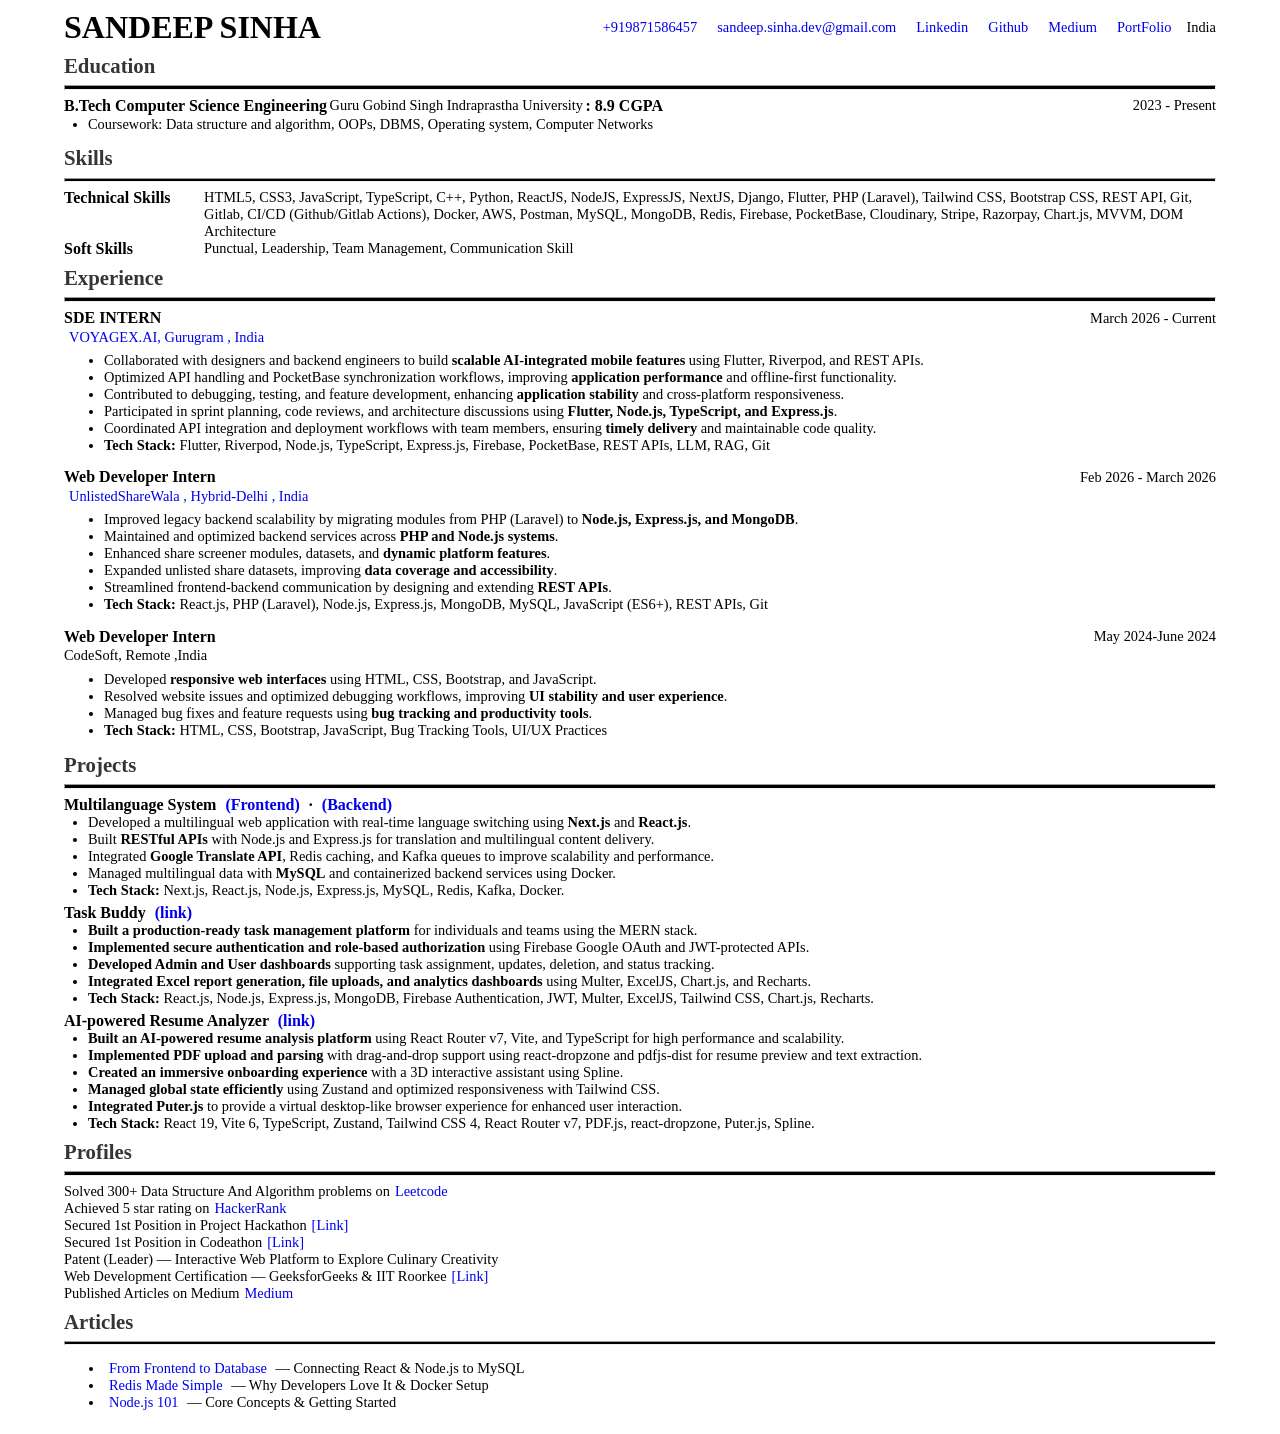
==== commit 087332c5: "the change" ====
--- a/index.html
+++ b/index.html
@@ -193,7 +193,7 @@
 
                 <div class="Section_Head">Projects</div>
                 <hr>
-                <div class="Exp">
+                <!-- <div class="Exp">
                     <div class="Sep">
                         <div class="S_Bold">
                             Tech Lead — ACE DTC
@@ -222,9 +222,9 @@
                         </ul>
 
                     </div>
-                </div>
-
-                <div class="Exp">
+                </div> -->
+
+            <div class="Exp">
     <span class="S_Bold">
         Multilanguage System
         <a href="https://github.com/sinhasandeep2006/Frontend_Multilang">(Frontend)</a>
@@ -235,67 +235,97 @@
     <div class="DFPE">
         <ul class="course_work">
 
-            <li>
-                <b>Developed a scalable multilingual web application</b> with real-time language switching and dynamic
-                content rendering using <b>Next.js and React.js</b>.
-            </li>
-
-            <li>
-                <b>Built RESTful APIs</b> with Node.js and Express.js for translation handling and locale-based content
-                delivery.
-            </li>
-
-            <li>
-                <b>Integrated Google Translate API, Redis caching, and Kafka-based asynchronous processing</b> to
-                improve translation performance and scalability.
-            </li>
-
-            <li>
-                <b>Managed multilingual data using MySQL</b> and containerized backend services with
-                <b>Docker</b> for consistent deployment.
-            </li>
-
-            <li>
-                <b>Tech Stack:</b> Next.js, React.js, Node.js, Express.js, MySQL, Redis, Kafka, Docker, REST APIs,
-                Google Translate API, Tailwind CSS, Framer Motion, JavaScript.
-            </li>
+           <li>
+    Developed a multilingual web application with real-time language switching using <b>Next.js</b> and <b>React.js</b>.
+</li>
+
+<li>
+    Built <b>RESTful APIs</b> with Node.js and Express.js for translation and multilingual content delivery.
+</li>
+
+<li>
+    Integrated <b>Google Translate API</b>, Redis caching, and Kafka queues to improve scalability and performance.
+</li>
+
+<li>
+    Managed multilingual data with <b>MySQL</b> and containerized backend services using Docker.
+</li>
+
+<li>
+    <b>Tech Stack:</b> Next.js, React.js, Node.js, Express.js, MySQL, Redis, Kafka, Docker.
+</li>
 
         </ul>
     </div>
 </div>
-                <div class="Exp"><span class="S_Bold">
-        Forever <a href="https://forever-m28p.vercel.app/">(link)</a>
+
+<div class="Exp">
+    <span class="S_Bold">
+        Task Buddy <a href="https://task-buddy-q3lt.vercel.app/">(link)</a>
     </span>
 
     <div class="DFPE">
         <ul class="course_work">
-            <li>
-                <b>Developed a dynamic and scalable eCommerce platform</b> for seamless shopping and
-                order management.
-            </li>
-
-            <li>
-                <b>Built RESTful APIs</b> for authentication, product management, and order processing,
-                ensuring reliable and secure backend operations.
-            </li>
-
-            <li>
-                <b>Implemented user features</b> including product search, filtering, cart management,
-                and secure checkout using Stripe and Razorpay.
-            </li>
-
-            <li>
-                <b>Created an Admin Dashboard</b> for managing products, orders, and store analytics.
-            </li>
-
-            <li>
-                <b>Key technologies used:</b> React.js, Node.js, Express.js, MongoDB, JWT, Stripe,
-                Razorpay, REST APIs, Cloudinary.
-            </li>
+
+            <li>
+                <b>Built a production-ready task management platform</b> for individuals and teams using the MERN stack.
+            </li>
+
+            <li>
+                <b>Implemented secure authentication and role-based authorization</b> using Firebase Google OAuth and JWT-protected APIs.
+            </li>
+
+            <li>
+                <b>Developed Admin and User dashboards</b> supporting task assignment, updates, deletion, and status tracking.
+            </li>
+
+            <li>
+                <b>Integrated Excel report generation, file uploads, and analytics dashboards</b> using Multer, ExcelJS, Chart.js, and Recharts.
+            </li>
+
+            <li>
+                <b>Tech Stack:</b> React.js, Node.js, Express.js, MongoDB, Firebase Authentication, JWT, Multer, ExcelJS, Tailwind CSS, Chart.js, Recharts.
+            </li>
+
         </ul>
     </div>
 </div>
 
+<div class="Exp">
+    <span class="S_Bold">
+        AI-powered Resume Analyzer <a href="https://ai-based-resumer.vercel.app/">(link)</a>
+    </span>
+
+    <div class="DFPE">
+        <ul class="course_work">
+
+            <li>
+                <b>Built an AI-powered resume analysis platform</b> using React Router v7, Vite, and TypeScript for high performance and scalability.
+            </li>
+
+            <li>
+                <b>Implemented PDF upload and parsing</b> with drag-and-drop support using react-dropzone and pdfjs-dist for resume preview and text extraction.
+            </li>
+
+            <li>
+                <b>Created an immersive onboarding experience</b> with a 3D interactive assistant using Spline.
+            </li>
+
+            <li>
+                <b>Managed global state efficiently</b> using Zustand and optimized responsiveness with Tailwind CSS.
+            </li>
+
+            <li>
+                <b>Integrated Puter.js</b> to provide a virtual desktop-like browser experience for enhanced user interaction.
+            </li>
+
+            <li>
+                <b>Tech Stack:</b> React 19, Vite 6, TypeScript, Zustand, Tailwind CSS 4, React Router v7, PDF.js, react-dropzone, Puter.js, Spline.
+            </li>
+
+        </ul>
+    </div>
+</div>
                 <div class="Section_Head">
                     Profiles
                 </div>
@@ -357,7 +387,7 @@
                         </li>
 
                         <li>
-                            <a href="https://medium.com/@avta/ad08bc94a603">
+                            <a href="https://medium.com/stackademic/node-js-101-what-it-is-why-its-powerful-and-how-to-dive-in-ad08bc94a603">
                                 Node.js 101
                             </a> — Core Concepts & Getting Started
                         </li>
